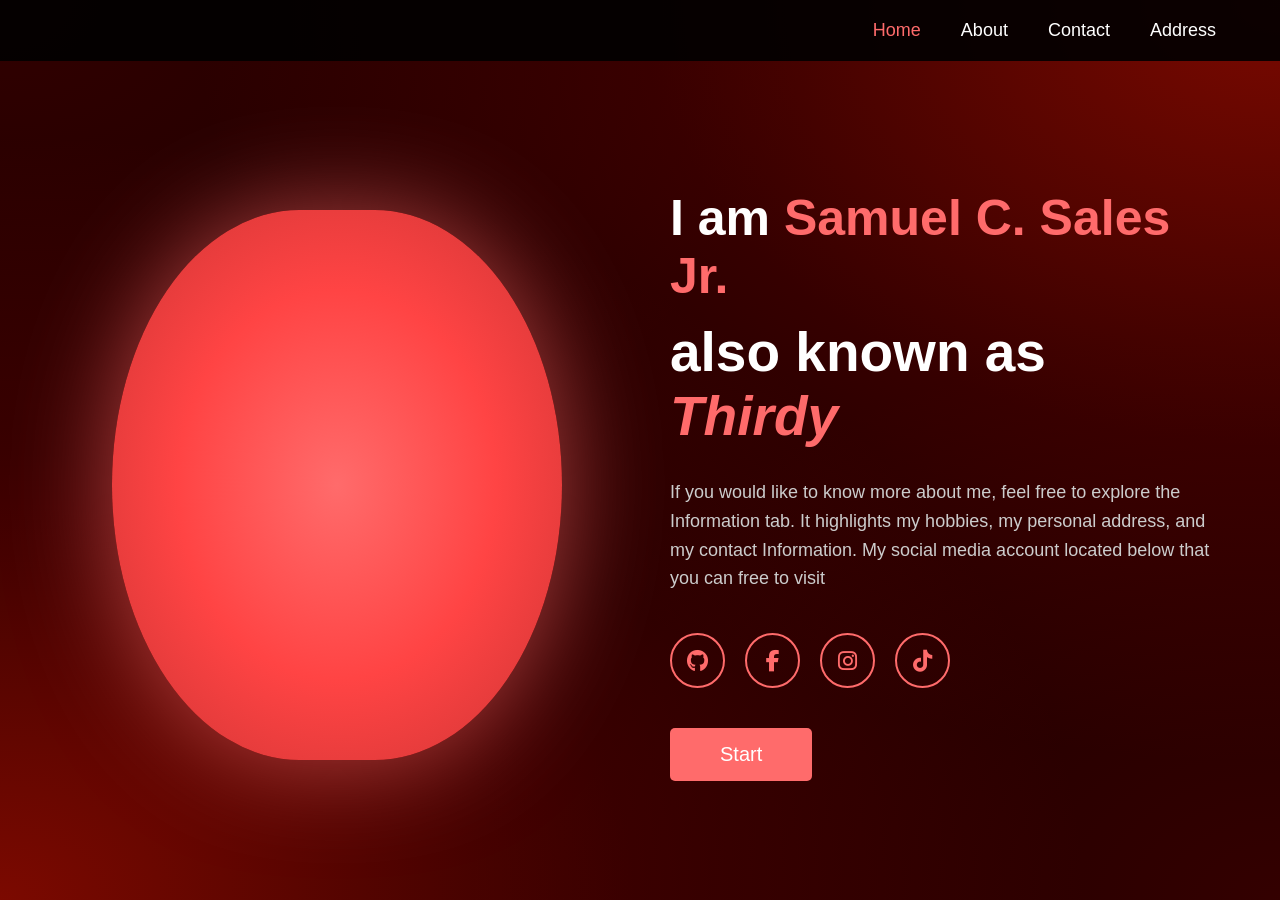
==== index.html @ e8624997 "Add files via upload" ====
<!DOCTYPE html>
<html lang="en">
<head>
    <meta charset="UTF-8">

    <link
        rel="icon"
        href="https://samsales581-sys.github.io/Thirdy-Portfolio/favicon.png"
        type="image/png"
    >

    <meta
        name="viewport"
        content="width=device-width, initial-scale=1.0"
    >

    <title>Thirdy Portfolio</title>

    <link
        rel="stylesheet"
        href="https://cdnjs.cloudflare.com/ajax/libs/font-awesome/6.4.0/css/all.min.css"
    >

    <style>
        * {
            box-sizing: border-box;
        }

        html,
        body {
            width: 100%;
            height: 100%;
            margin: 0;
            padding: 0;
        }

        body {
            overflow: hidden;
        }

        .nav-link {
            color: #ffffff;
            text-decoration: none;
            font-size: 18px;
            white-space: nowrap;

            transition:
                color 0.3s,
                text-shadow 0.3s;
        }

        .nav-link:hover {
            color: #ff6b6b;

            text-shadow:
                0 0 10px rgba(255,107,107,0.8),
                0 0 20px rgba(255,107,107,0.5);
        }

        .nav-link.active {
            color: #ff6b6b;
        }

        .social-btn {
            width: 55px;
            height: 55px;

            border: 2px solid #ff6b6b;
            border-radius: 50%;

            display: flex;
            align-items: center;
            justify-content: center;

            color: #ff6b6b;

            font-size: 22px;

            text-decoration: none;

            background: transparent;

            transition:
                background-color 0.3s,
                color 0.3s,
                box-shadow 0.3s;
        }

        .social-btn:hover {
            background: #ff6b6b;
            color: #000000;

            box-shadow:
                0 0 18px rgba(255,107,107,0.85),
                0 0 35px rgba(255,107,107,0.45);
        }

        .start-btn {
            display: inline-block;

            padding: 15px 50px;

            background: #ff6b6b;
            color: #ffffff;

            text-decoration: none;

            font-size: 20px;

            border-radius: 5px;

            transition:
                background-color 0.3s,
                box-shadow 0.3s;
        }

        .start-btn:hover {
            background: #ff5252;

            box-shadow:
                0 6px 25px rgba(255,82,82,0.7),
                0 0 40px rgba(255,107,107,0.35);
        }

        .home-section {
            height: 100vh;
            height: 100dvh;

            display: flex;
            align-items: center;
            justify-content: center;

            padding: 90px 5% 20px;

            overflow: hidden;
        }

        @media (max-width: 900px) {

            body {
                overflow-y: auto;
            }

            .home-section {
                height: auto;
                min-height: 100vh;

                overflow: visible;

                padding:
                    120px 5% 50px;
            }

            nav ul {
                gap: 18px !important;

                justify-content:
                    center !important;

                flex-wrap:
                    wrap !important;
            }

            .home-grid {
                grid-template-columns:
                    1fr !important;

                text-align: center;
            }

            .social-row {
                justify-content:
                    center !important;
            }
        }
    </style>
</head>


<body
    style="
        font-family:Arial,sans-serif;

        color:#ffffff;

        overflow-x:hidden;

        background-color:#1a0000;

        background-image:

        radial-gradient(
            ellipse at bottom left,
            rgba(204,17,0,0.55) 0%,
            rgba(136,0,0,0.25) 35%,
            transparent 60%
        ),

        radial-gradient(
            ellipse at top right,
            rgba(204,17,0,0.55) 0%,
            rgba(136,0,0,0.25) 35%,
            transparent 60%
        ),

        radial-gradient(
            ellipse at bottom right,
            rgba(153,0,0,0.20) 0%,
            transparent 45%
        ),

        radial-gradient(
            ellipse at top left,
            rgba(153,0,0,0.18) 0%,
            transparent 45%
        );
    "
>


<nav
    style="
        position:fixed;

        top:0;
        left:0;
        right:0;

        background-color:
        rgba(0,0,0,0.9);

        padding:20px 5%;

        z-index:1000;
    "
>

    <ul
        style="
            display:flex;

            justify-content:flex-end;

            list-style:none;

            gap:40px;

            margin:0;

            padding:0;

            flex-wrap:nowrap;
        "
    >

        <li>
            <a
                href="index.html"
                class="nav-link active"
            >
                Home
            </a>
        </li>

        <li>
            <a
                href="about.html"
                class="nav-link"
            >
                About
            </a>
        </li>

        <li>
            <a
                href="contact.html"
                class="nav-link"
            >
                Contact
            </a>
        </li>

        <li>
            <a
                href="address.html"
                class="nav-link"
            >
                Address
            </a>
        </li>

    </ul>

</nav>


<section class="home-section">

    <div
        class="home-grid"

        style="
            display:grid;

            grid-template-columns:
            1fr 1fr;

            gap:60px;

            max-width:1400px;

            width:100%;

            align-items:center;
        "
    >


        <div
            style="
                display:flex;

                justify-content:center;
            "
        >

            <div
                style="
                    width:450px;

                    height:550px;

                    border-radius:
                    50% / 60%;

                    background:
                    radial-gradient(
                        ellipse,
                        #ff6b6b 0%,
                        #ff4444 50%,
                        #cc3333 100%
                    );

                    box-shadow:
                    0 0 100px
                    rgba(255,107,107,0.6);

                    overflow:hidden;
                "
            >

                <img
                    src="https://samsales581-sys.github.io/Thirdy-Portfolio/image1.jpg"

                    alt="Thirdy"

                    style="
                        width:100%;

                        height:100%;

                        object-fit:cover;
                    "
                >

            </div>

        </div>


        <div>

            <h1
                style="
                    font-size:50px;

                    margin-bottom:15px;

                    margin-top:0;
                "
            >

                I am

                <span
                    style="
                        color:#ff6b6b;
                    "
                >
                    Samuel C. Sales Jr.
                </span>

            </h1>


            <h2
                style="
                    font-size:55px;

                    margin-bottom:30px;

                    margin-top:0;
                "
            >

                also known as

                <span
                    style="
                        color:#ff6b6b;
                    "
                >
                    <i>
                        Thirdy
                    </i>
                </span>

            </h2>


            <p
                style="
                    font-size:18px;

                    line-height:1.6;

                    color:#cccccc;

                    margin-bottom:40px;

                    max-width:600px;
                "
            >

                If you would like to know more about me,
                feel free to explore the Information tab.

                It highlights my hobbies, my personal
                address, and my contact Information.

                My social media account located below
                that you can free to visit

            </p>


            <div
                class="social-row"

                style="
                    display:flex;

                    gap:20px;

                    margin-bottom:40px;
                "
            >

                <a
                    href="https://github.com/samsales581-sys"
                    target="_blank"
                    title="GitHub"
                    class="social-btn"
                >
                    <i class="fab fa-github"></i>
                </a>


                <a
                    href="https://www.facebook.com/thrdzxc?mibextid=wwXIfr"
                    target="_blank"
                    title="Facebook"
                    class="social-btn"
                >
                    <i class="fab fa-facebook-f"></i>
                </a>


                <a
                    href="https://www.instagram.com/thrdzxc"
                    target="_blank"
                    title="Instagram"
                    class="social-btn"
                >
                    <i class="fab fa-instagram"></i>
                </a>


                <a
                    href="https://www.tiktok.com/@thrdzxc"
                    target="_blank"
                    title="TikTok"
                    class="social-btn"
                >
                    <i class="fab fa-tiktok"></i>
                </a>

            </div>


            <a
                href="about.html"
                class="start-btn"
            >
                Start
            </a>

        </div>

    </div>

</section>

</body>
</html>
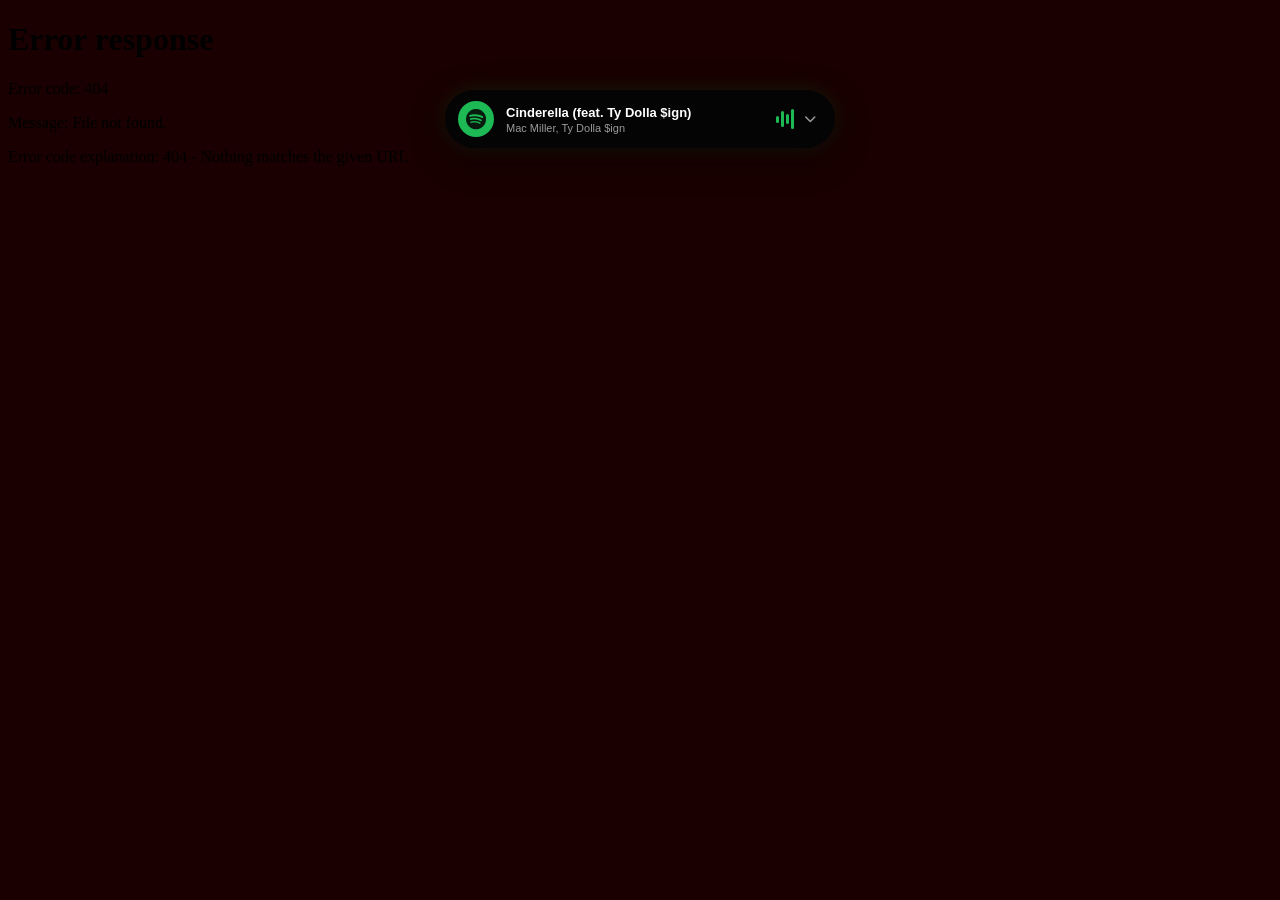
==== commit ee78368c: "Update index.html" ====
--- a/index.html
+++ b/index.html
@@ -3,12 +3,6 @@
 <head>
     <meta charset="UTF-8">
 
-    <link
-        rel="icon"
-        href="https://samsales581-sys.github.io/Thirdy-Portfolio/favicon.png"
-        type="image/png"
-    >
-
     <meta
         name="viewport"
         content="width=device-width, initial-scale=1.0"
@@ -22,494 +16,658 @@
     >
 
     <style>
+
         * {
             box-sizing: border-box;
         }
 
         html,
         body {
+            margin: 0;
+            padding: 0;
+
             width: 100%;
             height: 100%;
+
+            overflow: hidden;
+
+            background: #000;
+        }
+
+
+        /* ==================================
+           EXISTING PORTFOLIO PAGE
+        ================================== */
+
+        #portfolioFrame {
+            position: fixed;
+
+            top: 0;
+            left: 0;
+
+            width: 100%;
+            height: 100%;
+
+            border: none;
+
             margin: 0;
             padding: 0;
-        }
-
-        body {
+
+            z-index: 1;
+
+            background: #1a0000;
+        }
+
+
+
+        /* ==================================
+           IOS STYLE DYNAMIC ISLAND
+        ================================== */
+
+        .dynamic-island {
+            position: fixed;
+
+            top: 90px;
+            left: 50%;
+
+            transform: translateX(-50%);
+
+            width: 390px;
+
+            background: rgba(5, 5, 5, 0.96);
+
+            border-radius: 35px;
+
+            z-index: 999999;
+
+            color: white;
+
             overflow: hidden;
-        }
-
-        .nav-link {
-            color: #ffffff;
-            text-decoration: none;
-            font-size: 18px;
+
+            box-shadow:
+                0 10px 35px rgba(0, 0, 0, 0.45),
+                0 0 20px rgba(29, 185, 84, 0.15);
+
+            transition:
+                width 0.3s ease,
+                border-radius 0.3s ease,
+                box-shadow 0.3s ease;
+        }
+
+
+        .dynamic-island.expanded {
+            width: 500px;
+
+            border-radius: 28px;
+        }
+
+
+
+        /* ==================================
+           ISLAND HEADER
+        ================================== */
+
+        .island-header {
+            width: 100%;
+
+            min-height: 58px;
+
+            display: grid;
+
+            grid-template-columns:
+                38px
+                minmax(0, 1fr)
+                auto
+                18px;
+
+            align-items: center;
+
+            gap: 10px;
+
+            padding:
+                9px
+                13px;
+
+            border: none;
+
+            background: transparent;
+
+            color: white;
+
+            cursor: pointer;
+
+            text-align: left;
+        }
+
+
+
+        /* Spotify Logo */
+
+        .spotify-icon {
+            width: 36px;
+            height: 36px;
+
+            border-radius: 50%;
+
+            display: flex;
+
+            justify-content: center;
+            align-items: center;
+
+            background: #1db954;
+
+            color: #071a0d;
+
+            font-size: 21px;
+        }
+
+
+
+        /* Song information */
+
+        .song-info {
+            min-width: 0;
+        }
+
+
+        .song-info strong {
+            display: block;
+
+            overflow: hidden;
+
             white-space: nowrap;
 
+            text-overflow: ellipsis;
+
+            font-size: 13px;
+        }
+
+
+        .song-info small {
+            display: block;
+
+            margin-top: 2px;
+
+            color: #999;
+
+            font-size: 11px;
+
+            overflow: hidden;
+
+            white-space: nowrap;
+
+            text-overflow: ellipsis;
+        }
+
+
+
+        /* ==================================
+           ANIMATED MUSIC BARS
+        ================================== */
+
+        .music-bars {
+            display: flex;
+
+            align-items: center;
+
+            gap: 2px;
+
+            height: 22px;
+        }
+
+
+        .music-bars span {
+            width: 3px;
+
+            border-radius: 5px;
+
+            background: #1db954;
+
+            animation:
+                soundBar
+                0.8s
+                infinite
+                alternate;
+        }
+
+
+        .music-bars span:nth-child(1) {
+            height: 7px;
+        }
+
+        .music-bars span:nth-child(2) {
+            height: 16px;
+
+            animation-delay: 0.15s;
+        }
+
+        .music-bars span:nth-child(3) {
+            height: 10px;
+
+            animation-delay: 0.30s;
+        }
+
+        .music-bars span:nth-child(4) {
+            height: 20px;
+
+            animation-delay: 0.45s;
+        }
+
+
+        @keyframes soundBar {
+
+            from {
+                transform: scaleY(0.4);
+            }
+
+            to {
+                transform: scaleY(1);
+            }
+
+        }
+
+
+
+        /* Arrow */
+
+        .arrow {
+            color: #999;
+
+            font-size: 12px;
+
             transition:
-                color 0.3s,
-                text-shadow 0.3s;
-        }
-
-        .nav-link:hover {
-            color: #ff6b6b;
-
-            text-shadow:
-                0 0 10px rgba(255,107,107,0.8),
-                0 0 20px rgba(255,107,107,0.5);
-        }
-
-        .nav-link.active {
-            color: #ff6b6b;
-        }
-
-        .social-btn {
-            width: 55px;
-            height: 55px;
-
-            border: 2px solid #ff6b6b;
-            border-radius: 50%;
-
+                transform 0.3s ease;
+        }
+
+
+        .dynamic-island.expanded .arrow {
+            transform: rotate(180deg);
+        }
+
+
+
+        /* ==================================
+           EXPANDED PLAYER
+        ================================== */
+
+        .player-area {
+            max-height: 0;
+
+            opacity: 0;
+
+            overflow: hidden;
+
+            padding:
+                0
+                12px;
+
+            transition:
+                max-height 0.4s ease,
+                opacity 0.3s ease,
+                padding 0.4s ease;
+        }
+
+
+        .dynamic-island.expanded .player-area {
+            max-height: 280px;
+
+            opacity: 1;
+
+            padding:
+                0
+                12px
+                12px;
+        }
+
+
+
+        #spotifyPlayer {
+            width: 100%;
+
+            height: 152px;
+
+            border: none;
+
+            border-radius: 14px;
+
+            display: block;
+        }
+
+
+
+        /* Spotify external button */
+
+        .spotify-button {
             display: flex;
+
             align-items: center;
             justify-content: center;
 
-            color: #ff6b6b;
-
-            font-size: 22px;
+            gap: 7px;
+
+            margin-top: 8px;
+
+            padding:
+                10px
+                15px;
+
+            border-radius: 30px;
+
+            background: #1db954;
+
+            color: #071a0d;
 
             text-decoration: none;
 
-            background: transparent;
+            font-size: 12px;
+
+            font-weight: bold;
 
             transition:
-                background-color 0.3s,
-                color 0.3s,
-                box-shadow 0.3s;
-        }
-
-        .social-btn:hover {
-            background: #ff6b6b;
-            color: #000000;
-
-            box-shadow:
-                0 0 18px rgba(255,107,107,0.85),
-                0 0 35px rgba(255,107,107,0.45);
-        }
-
-        .start-btn {
-            display: inline-block;
-
-            padding: 15px 50px;
-
-            background: #ff6b6b;
-            color: #ffffff;
-
-            text-decoration: none;
-
-            font-size: 20px;
-
-            border-radius: 5px;
-
-            transition:
-                background-color 0.3s,
-                box-shadow 0.3s;
-        }
-
-        .start-btn:hover {
-            background: #ff5252;
-
-            box-shadow:
-                0 6px 25px rgba(255,82,82,0.7),
-                0 0 40px rgba(255,107,107,0.35);
-        }
-
-        .home-section {
-            height: 100vh;
-            height: 100dvh;
-
-            display: flex;
-            align-items: center;
-            justify-content: center;
-
-            padding: 90px 5% 20px;
-
-            overflow: hidden;
-        }
-
-        @media (max-width: 900px) {
-
-            body {
-                overflow-y: auto;
+                background 0.2s ease,
+                transform 0.2s ease;
+        }
+
+
+        .spotify-button:hover {
+            background: #28d766;
+
+            transform: translateY(-1px);
+        }
+
+
+
+        /* ==================================
+           RESPONSIVE
+        ================================== */
+
+        @media (max-width: 600px) {
+
+            .dynamic-island {
+                width: calc(100% - 30px);
+
+                top: 100px;
             }
 
-            .home-section {
-                height: auto;
-                min-height: 100vh;
-
-                overflow: visible;
-
-                padding:
-                    120px 5% 50px;
+
+            .dynamic-island.expanded {
+                width: calc(100% - 20px);
             }
 
-            nav ul {
-                gap: 18px !important;
-
-                justify-content:
-                    center !important;
-
-                flex-wrap:
-                    wrap !important;
+
+            .music-bars {
+                display: none;
             }
 
-            .home-grid {
-                grid-template-columns:
-                    1fr !important;
-
-                text-align: center;
-            }
-
-            .social-row {
-                justify-content:
-                    center !important;
-            }
-        }
+        }
+
     </style>
 </head>
 
 
-<body
-    style="
-        font-family:Arial,sans-serif;
-
-        color:#ffffff;
-
-        overflow-x:hidden;
-
-        background-color:#1a0000;
-
-        background-image:
-
-        radial-gradient(
-            ellipse at bottom left,
-            rgba(204,17,0,0.55) 0%,
-            rgba(136,0,0,0.25) 35%,
-            transparent 60%
-        ),
-
-        radial-gradient(
-            ellipse at top right,
-            rgba(204,17,0,0.55) 0%,
-            rgba(136,0,0,0.25) 35%,
-            transparent 60%
-        ),
-
-        radial-gradient(
-            ellipse at bottom right,
-            rgba(153,0,0,0.20) 0%,
-            transparent 45%
-        ),
-
-        radial-gradient(
-            ellipse at top left,
-            rgba(153,0,0,0.18) 0%,
-            transparent 45%
+
+<body>
+
+
+<!-- ==================================
+     YOUR ORIGINAL PORTFOLIO
+================================== -->
+
+<iframe
+    id="portfolioFrame"
+    src="home.html"
+    title="Thirdy Portfolio">
+</iframe>
+
+
+
+<!-- ==================================
+     PERSISTENT DYNAMIC ISLAND
+================================== -->
+
+<div
+    id="dynamicIsland"
+    class="dynamic-island">
+
+
+    <button
+        id="islandHeader"
+        class="island-header"
+        type="button">
+
+
+        <div class="spotify-icon">
+
+            <i class="fab fa-spotify"></i>
+
+        </div>
+
+
+
+        <div class="song-info">
+
+            <strong id="currentSong">
+
+                Cinderella
+                (feat. Ty Dolla $ign)
+
+            </strong>
+
+
+            <small id="currentArtist">
+
+                Mac Miller,
+                Ty Dolla $ign
+
+            </small>
+
+        </div>
+
+
+
+        <div class="music-bars">
+
+            <span></span>
+            <span></span>
+            <span></span>
+            <span></span>
+
+        </div>
+
+
+
+        <i
+            class="fas fa-chevron-down arrow">
+        </i>
+
+
+    </button>
+
+
+
+    <div class="player-area">
+
+
+        <iframe
+            id="spotifyPlayer"
+
+            src="https://open.spotify.com/embed/track/2lpygKqzPFtItQ4ss3cgfb?utm_source=generator&theme=0"
+
+            allow="
+                autoplay;
+                clipboard-write;
+                encrypted-media;
+                fullscreen;
+                picture-in-picture
+            "
+
+            loading="eager">
+
+        </iframe>
+
+
+
+        <a
+            id="spotifyLink"
+
+            class="spotify-button"
+
+            href="https://open.spotify.com/track/2lpygKqzPFtItQ4ss3cgfb"
+
+            target="_blank"
+
+            rel="noopener">
+
+
+            <i class="fab fa-spotify"></i>
+
+
+            Open Song on Spotify
+
+
+        </a>
+
+
+    </div>
+
+
+</div>
+
+
+
+<script>
+
+    /* ==================================
+       DYNAMIC ISLAND OPEN / CLOSE
+    ================================== */
+
+    const dynamicIsland =
+        document.getElementById(
+            "dynamicIsland"
         );
-    "
->
-
-
-<nav
-    style="
-        position:fixed;
-
-        top:0;
-        left:0;
-        right:0;
-
-        background-color:
-        rgba(0,0,0,0.9);
-
-        padding:20px 5%;
-
-        z-index:1000;
-    "
->
-
-    <ul
-        style="
-            display:flex;
-
-            justify-content:flex-end;
-
-            list-style:none;
-
-            gap:40px;
-
-            margin:0;
-
-            padding:0;
-
-            flex-wrap:nowrap;
-        "
-    >
-
-        <li>
-            <a
-                href="index.html"
-                class="nav-link active"
-            >
-                Home
-            </a>
-        </li>
-
-        <li>
-            <a
-                href="about.html"
-                class="nav-link"
-            >
-                About
-            </a>
-        </li>
-
-        <li>
-            <a
-                href="contact.html"
-                class="nav-link"
-            >
-                Contact
-            </a>
-        </li>
-
-        <li>
-            <a
-                href="address.html"
-                class="nav-link"
-            >
-                Address
-            </a>
-        </li>
-
-    </ul>
-
-</nav>
-
-
-<section class="home-section">
-
-    <div
-        class="home-grid"
-
-        style="
-            display:grid;
-
-            grid-template-columns:
-            1fr 1fr;
-
-            gap:60px;
-
-            max-width:1400px;
-
-            width:100%;
-
-            align-items:center;
-        "
-    >
-
-
-        <div
-            style="
-                display:flex;
-
-                justify-content:center;
-            "
-        >
-
-            <div
-                style="
-                    width:450px;
-
-                    height:550px;
-
-                    border-radius:
-                    50% / 60%;
-
-                    background:
-                    radial-gradient(
-                        ellipse,
-                        #ff6b6b 0%,
-                        #ff4444 50%,
-                        #cc3333 100%
-                    );
-
-                    box-shadow:
-                    0 0 100px
-                    rgba(255,107,107,0.6);
-
-                    overflow:hidden;
-                "
-            >
-
-                <img
-                    src="https://samsales581-sys.github.io/Thirdy-Portfolio/image1.jpg"
-
-                    alt="Thirdy"
-
-                    style="
-                        width:100%;
-
-                        height:100%;
-
-                        object-fit:cover;
-                    "
-                >
-
-            </div>
-
-        </div>
-
-
-        <div>
-
-            <h1
-                style="
-                    font-size:50px;
-
-                    margin-bottom:15px;
-
-                    margin-top:0;
-                "
-            >
-
-                I am
-
-                <span
-                    style="
-                        color:#ff6b6b;
-                    "
-                >
-                    Samuel C. Sales Jr.
-                </span>
-
-            </h1>
-
-
-            <h2
-                style="
-                    font-size:55px;
-
-                    margin-bottom:30px;
-
-                    margin-top:0;
-                "
-            >
-
-                also known as
-
-                <span
-                    style="
-                        color:#ff6b6b;
-                    "
-                >
-                    <i>
-                        Thirdy
-                    </i>
-                </span>
-
-            </h2>
-
-
-            <p
-                style="
-                    font-size:18px;
-
-                    line-height:1.6;
-
-                    color:#cccccc;
-
-                    margin-bottom:40px;
-
-                    max-width:600px;
-                "
-            >
-
-                If you would like to know more about me,
-                feel free to explore the Information tab.
-
-                It highlights my hobbies, my personal
-                address, and my contact Information.
-
-                My social media account located below
-                that you can free to visit
-
-            </p>
-
-
-            <div
-                class="social-row"
-
-                style="
-                    display:flex;
-
-                    gap:20px;
-
-                    margin-bottom:40px;
-                "
-            >
-
-                <a
-                    href="https://github.com/samsales581-sys"
-                    target="_blank"
-                    title="GitHub"
-                    class="social-btn"
-                >
-                    <i class="fab fa-github"></i>
-                </a>
-
-
-                <a
-                    href="https://www.facebook.com/thrdzxc?mibextid=wwXIfr"
-                    target="_blank"
-                    title="Facebook"
-                    class="social-btn"
-                >
-                    <i class="fab fa-facebook-f"></i>
-                </a>
-
-
-                <a
-                    href="https://www.instagram.com/thrdzxc"
-                    target="_blank"
-                    title="Instagram"
-                    class="social-btn"
-                >
-                    <i class="fab fa-instagram"></i>
-                </a>
-
-
-                <a
-                    href="https://www.tiktok.com/@thrdzxc"
-                    target="_blank"
-                    title="TikTok"
-                    class="social-btn"
-                >
-                    <i class="fab fa-tiktok"></i>
-                </a>
-
-            </div>
-
-
-            <a
-                href="about.html"
-                class="start-btn"
-            >
-                Start
-            </a>
-
-        </div>
-
-    </div>
-
-</section>
+
+
+    const islandHeader =
+        document.getElementById(
+            "islandHeader"
+        );
+
+
+    islandHeader.addEventListener(
+        "click",
+        function () {
+
+            dynamicIsland
+                .classList
+                .toggle(
+                    "expanded"
+                );
+
+        }
+    );
+
+
+
+    /* ==================================
+       CHANGE SPOTIFY SONG
+    ================================== */
+
+    const spotifyPlayer =
+        document.getElementById(
+            "spotifyPlayer"
+        );
+
+
+    const currentSong =
+        document.getElementById(
+            "currentSong"
+        );
+
+
+    const currentArtist =
+        document.getElementById(
+            "currentArtist"
+        );
+
+
+    const spotifyLink =
+        document.getElementById(
+            "spotifyLink"
+        );
+
+
+
+    function changeSpotifySong(
+        trackID,
+        title,
+        artist
+    ) {
+
+        spotifyPlayer.src =
+
+            "https://open.spotify.com/embed/track/"
+            +
+            trackID
+            +
+            "?utm_source=generator&theme=0";
+
+
+        currentSong.textContent =
+            title;
+
+
+        currentArtist.textContent =
+            artist;
+
+
+        spotifyLink.href =
+
+            "https://open.spotify.com/track/"
+            +
+            trackID;
+
+
+        dynamicIsland
+            .classList
+            .add(
+                "expanded"
+            );
+
+    }
+
+
+
+    /* ==================================
+       RECEIVE SONG FROM ABOUT PAGE
+    ================================== */
+
+    window.addEventListener(
+        "message",
+        function (event) {
+
+            if (
+                event.data &&
+                event.data.type ===
+                "spotify-track"
+            ) {
+
+                changeSpotifySong(
+
+                    event.data.id,
+
+                    event.data.title,
+
+                    event.data.artist
+
+                );
+
+            }
+
+        }
+    );
+
+</script>
+
 
 </body>
-</html>+</html>
